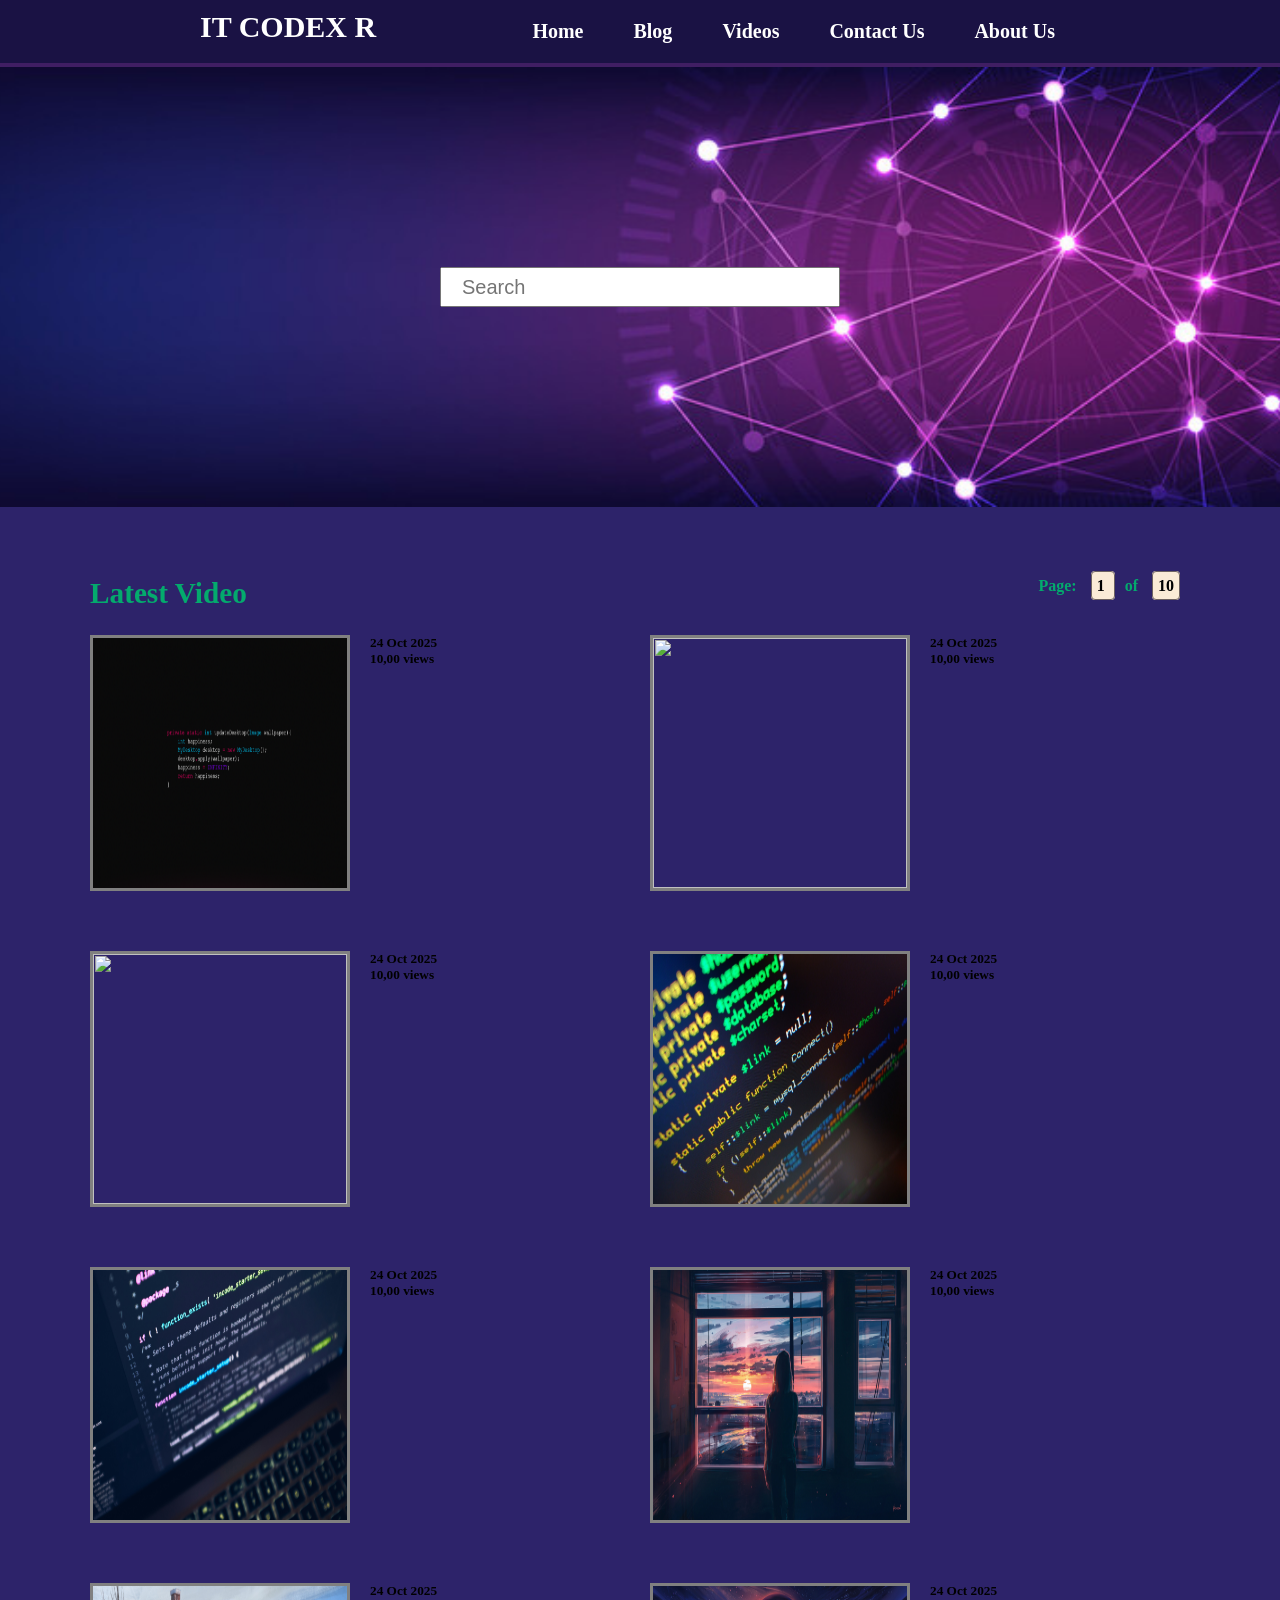
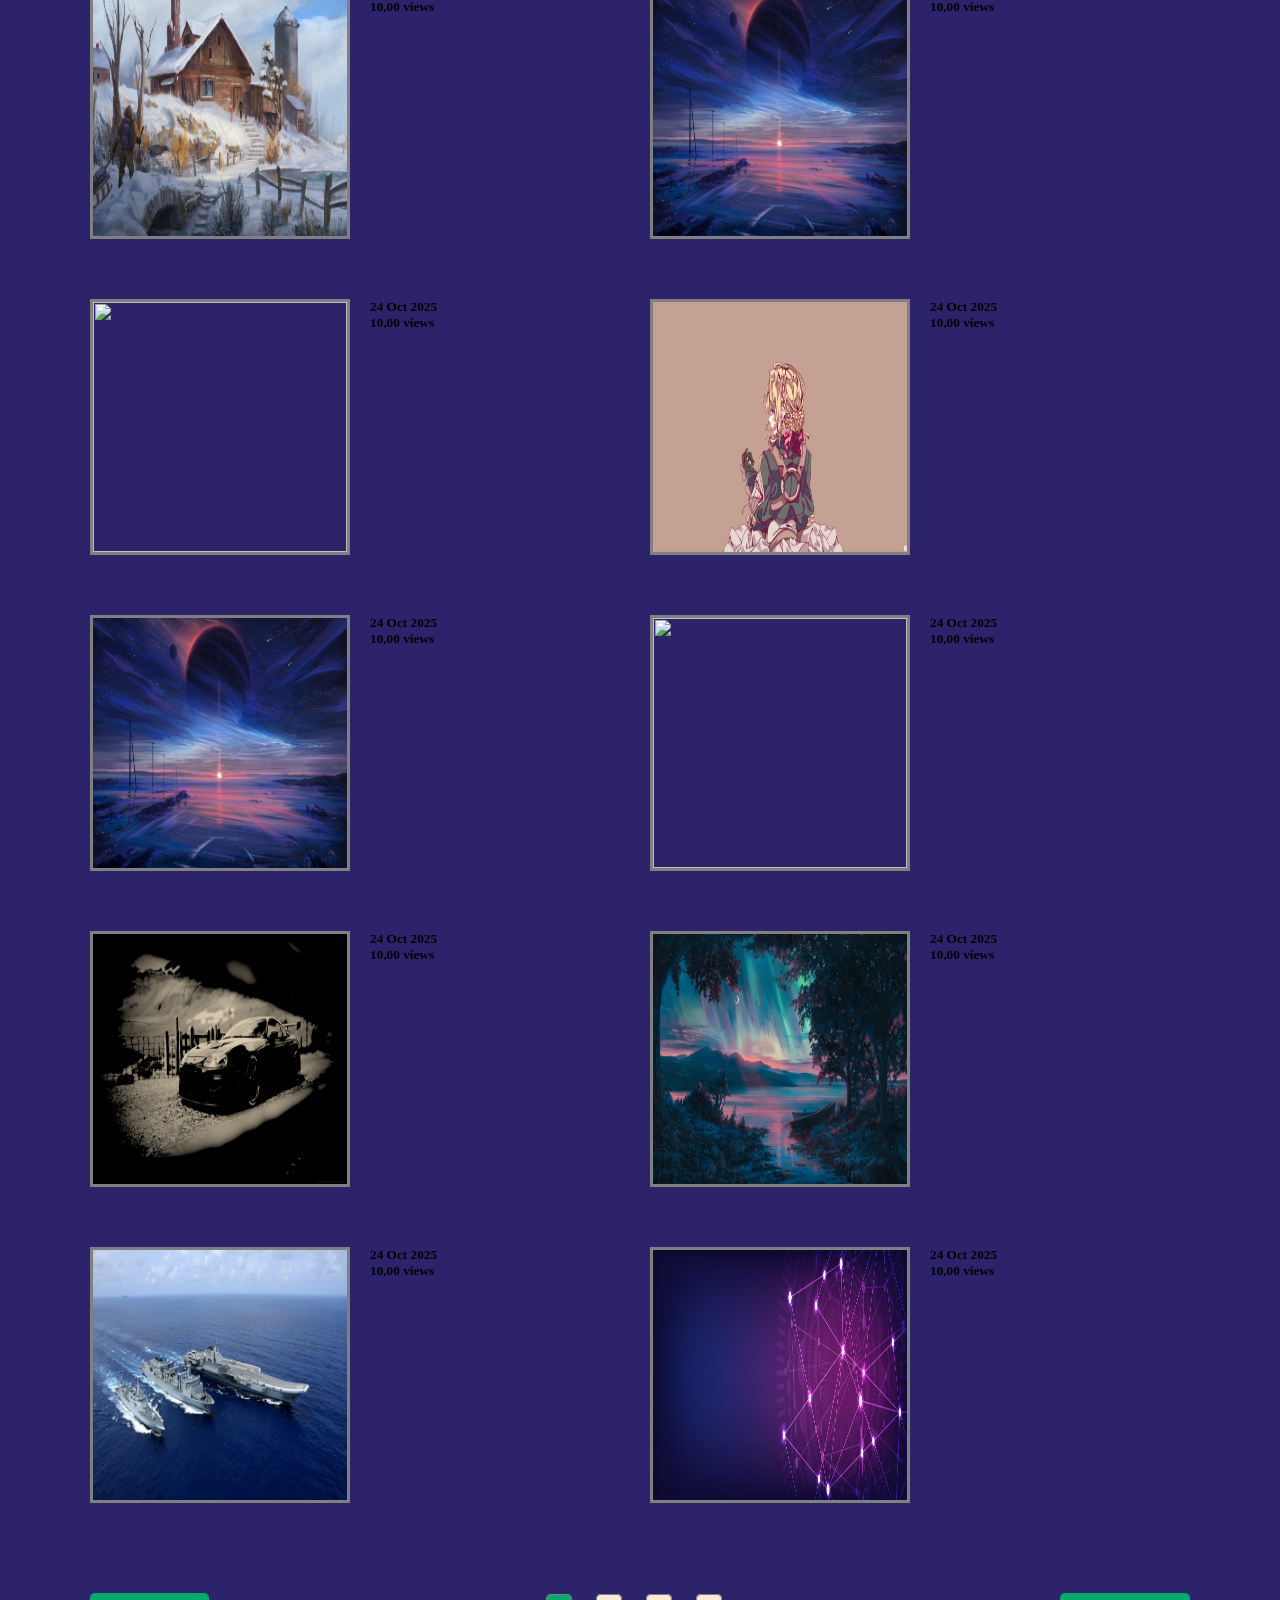
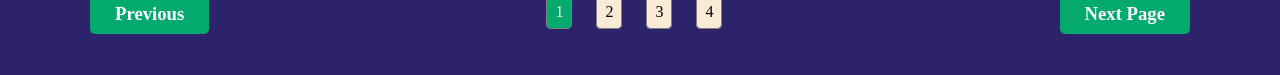
==== index.html @ 84e21ac9 "something add for  previous" ====
<!DOCTYPE html>
<html lang="en">
<head>
    <meta charset="UTF-8">
    <meta name="viewport" content="width=device-width, initial-scale=1.0">
    <title>Multiple Page Website</title>
    <!-- CSS FILE LINK HERE -->
     <link rel="stylesheet" href="style.css">
</head>
<body> 
    

   <nav>
          <div>
               <h2> IT CODEX R</h2>
          </div>
          <ul> 
              <li> <a href="#"> Home </a> </li>
              <li> <a href="#"> Blog </a> </li>
              <li> <a href="#"> Videos </a> </li>
              <li> <a href="#"> Contact Us </a> </li>
              <li> <a href="#"> About Us </a> </li>
          </ul>
   </nav> 

   <header>
            <div class="searchBox-icon-parent">
                <input type="search" name="" placeholder="Search">
            </div>
   </header>

   <main>
    <div id="main-section">
            <div id="latest-video-parent">
                    <div class="latest-video-text">
                        <h3>
                            Latest Video
                        </h3>
                    </div>
                    <div class="latest-pages">
                        <h4> Page: <span> 1 </span> of <span> 10 </span> </h4>
                    </div>
            </div>

            <div id="single-items-parent">

                    <div class="single-items">
                    <img src="photo/wallhaven-01wrg3_1920x1080.png" alt="">
                    </div>

                    <div>
                        <h5> 24 Oct 2025</h5>
                        <h5>10,00 views </h5> 
                    </div>

                    <div class="single-items">
                    <img src="photo/wallhaven-2yp6gg_1920x1080 - Copy.png" alt="">
                    </div>

                    <div>
                        <h5> 24 Oct 2025</h5>
                        <h5>10,00 views </h5>
                    </div>

                    <div class="single-items">
                    <img src="photo/wallhaven-4y3rex_1920x1080.png" alt="">
                    </div>

                    <div>
                        <h5> 24 Oct 2025</h5>
                        <h5>10,00 views </h5>
                    </div>

                    <div class="single-items">
                    <img src="photo/wallhaven-6qle5q_1920x1080.png" alt="">
                    </div>

                    <div>
                        <h5> 24 Oct 2025</h5>
                        <h5>10,00 views </h5>
                    </div>

                    <div class="single-items">
                    <img src="photo/wallhaven-7p7wev_1920x1080.png" alt="">
                    </div>

                    <div>
                        <h5> 24 Oct 2025</h5>
                        <h5>10,00 views </h5>
                    </div>

                    <div class="single-items">
                    <img src="photo/wallhaven-83zy82_1920x1080.png" alt="">
                    </div>

                    <div>
                        <h5> 24 Oct 2025</h5>
                        <h5>10,00 views </h5>
                    </div>

                    <div class="single-items">
                    <img src="photo/wallhaven-9d3181_1920x1080.png" alt="">
                    </div>

                    <div>
                        <h5> 24 Oct 2025</h5>
                        <h5>10,00 views </h5>
                    </div>

                    <div class="single-items">
                    <img src="photo/wallhaven-ex2kr8_1920x1080.png" alt="">
                    </div>

                    <div>
                        <h5> 24 Oct 2025</h5>
                        <h5>10,00 views </h5>
                    </div>

                    <div class="single-items">
                    <img src="photo/wallhaven-qz13pl_1920x1080.png" alt="">
                    </div>

                    <div>
                        <h5> 24 Oct 2025</h5>
                        <h5>10,00 views </h5>
                    </div>

                    <div class="single-items">
                    <img src="photo/wallhaven-vmw91p.png" alt="">
                    </div>

                    <div>
                        <h5> 24 Oct 2025</h5>
                        <h5>10,00 views </h5>
                    </div>
                    
                    <div class="single-items">
                    <img src="photo/wallhaven-ex2kr8_1920x1080.png" alt="">
                    </div>

                    <div>
                        <h5> 24 Oct 2025</h5>
                        <h5>10,00 views </h5>
                    </div>

                    <div class="single-items">
                    <img src="photo/wallhaven-qz13pl_1920x1080.png" alt="">
                    </div>

                    <div>
                        <h5> 24 Oct 2025</h5>
                        <h5>10,00 views </h5>
                    </div>

                    <div class="single-items">
                    <img src="photo/wallhaven-q27l97_1920x1080.png" alt="">
                    </div>

                    <div>
                        <h5> 24 Oct 2025</h5>
                        <h5>10,00 views </h5>
                    </div>

                    <div class="single-items">
                    <img src="photo/wallhaven-5g22q5_1920x1080.png" alt="">
                    </div>

                    <div>
                        <h5> 24 Oct 2025</h5>
                        <h5>10,00 views </h5>
                    </div>

                    <div class="single-items">
                    <img src="photo/wallhaven-m3ode9_1920x1080.png" alt="">
                    </div>

                    <div>
                        <h5> 24 Oct 2025</h5>
                        <h5>10,00 views </h5>
                    </div>

                    <div class="single-items">
                    <img src="photo/website banner.jpg" alt="">
                    </div>

                    <div>
                        <h5> 24 Oct 2025</h5>
                        <h5>10,00 views </h5>
                    </div>

                   

            </div>


           <div id="previous-next-parent">

            <h3> <a href="#"> Previous</a> </h3>

             <div>
                   <a href="#">1</a>
                   <a href="#">2</a>
                   <a href="#">3</a>
                   <a href="#">4</a>

             </div>

            <h3> <a href="#"> Next Page</a> </h3>

           </div>


     </div>
   </main>


</body>
</html>
---- style.css ----
*{
    margin: 0;
    padding: 0;
}

nav{

    display: flex;
    justify-content: space-between;
    background-color: #1A1244;
    padding: 10px 200px ;
    border-bottom:4px solid #401E63;
    
}
nav ul{
    display: flex;
}
nav ul li{
    list-style-type: none;
    margin: 10px 5px;
}
nav ul li a{
    text-decoration: none;
    color: white;
    font-weight: bold;
    font-size: 20px;
    padding: 10px 20px;
    transition: 0.5s;
}
nav ul li a:hover{
    background-color: black;
    color: red;
    border-radius: 8px;
}
nav div{
    color: white;
    font-size: 20px;
}


/* Hero area code start here  */
header{
background-image: url(photo/website\ banner.jpg);
padding: 200px 0;
background-repeat: no-repeat;
background-position: center;
background-size: cover;
}

.searchBox-icon-parent{
    display: flex;
    justify-content: center;
    align-items: center;
}
.searchBox-icon-parent input{
    width: 400px;
    height: 40px;
    font-size: 20px;
    padding: 5px 20px ;
}

/* Main Section Code Start  */

main{
    background-color: #2d236A;
    padding-top: 20px;
}
#main-section{
    width: 1100px;
    margin: 0 auto;
    padding: 50px 0;
}
#latest-video-parent{
    display: flex;
    justify-content: space-between;
}
.latest-video-text{
    font-size: 25px;
    color: #04AA6D;
    font-weight: bold;
}
.latest-pages{
    color: #04AA6D;
}
.latest-pages span{
    color: black;
    background-color: antiquewhite;
    padding: 5px;
    border-radius: 4px;
    margin: 0 10px;
    border: 1px solid rgb(109, 98, 98);
    cursor: pointer;
}

#single-items-parent{
    display: grid;
    grid-template-columns: repeat(4,1fr);
    grid-row-gap: 60px;
    grid-column-gap: 20px;
    margin-top: 25px;
}
.single-items{
    height: 250px;
    border: 3px solid gray;
}
.single-items img{
    width: 100%;
    height: 100%;
    transition: 0.5s;
    cursor: pointer;
}
.single-items:hover img{
    transform: scale(1.1);
    border-radius: 20px;
}
.single-items div{
    display: flex;
    justify-content: space-between;
    color: gray;
    margin-top: 10px;
}

/* Previous next page code  */
#previous-next-parent{
    margin-top: 100px;
    display: flex;
    justify-content: space-between;
}
#previous-next-parent a{
    text-decoration: none;
    color: white;
}
#previous-next-parent h3 a{
    background-color: #04AA6D;
    padding: 10px 25px;
    border-radius: 5px;
    transition: 0.5s;
}
#previous-next-parent h3 a:hover{
    background-color: #078356;
}
#previous-next-parent div a{
    margin: 0 10px;
    background-color: antiquewhite;
    color: black;
    padding: 8px;
    border-radius: 5px;
    border: 1px solid gray;
}
#previous-next-parent div a:first-child{
    background-color: #04AA6D;
    color: white;
}
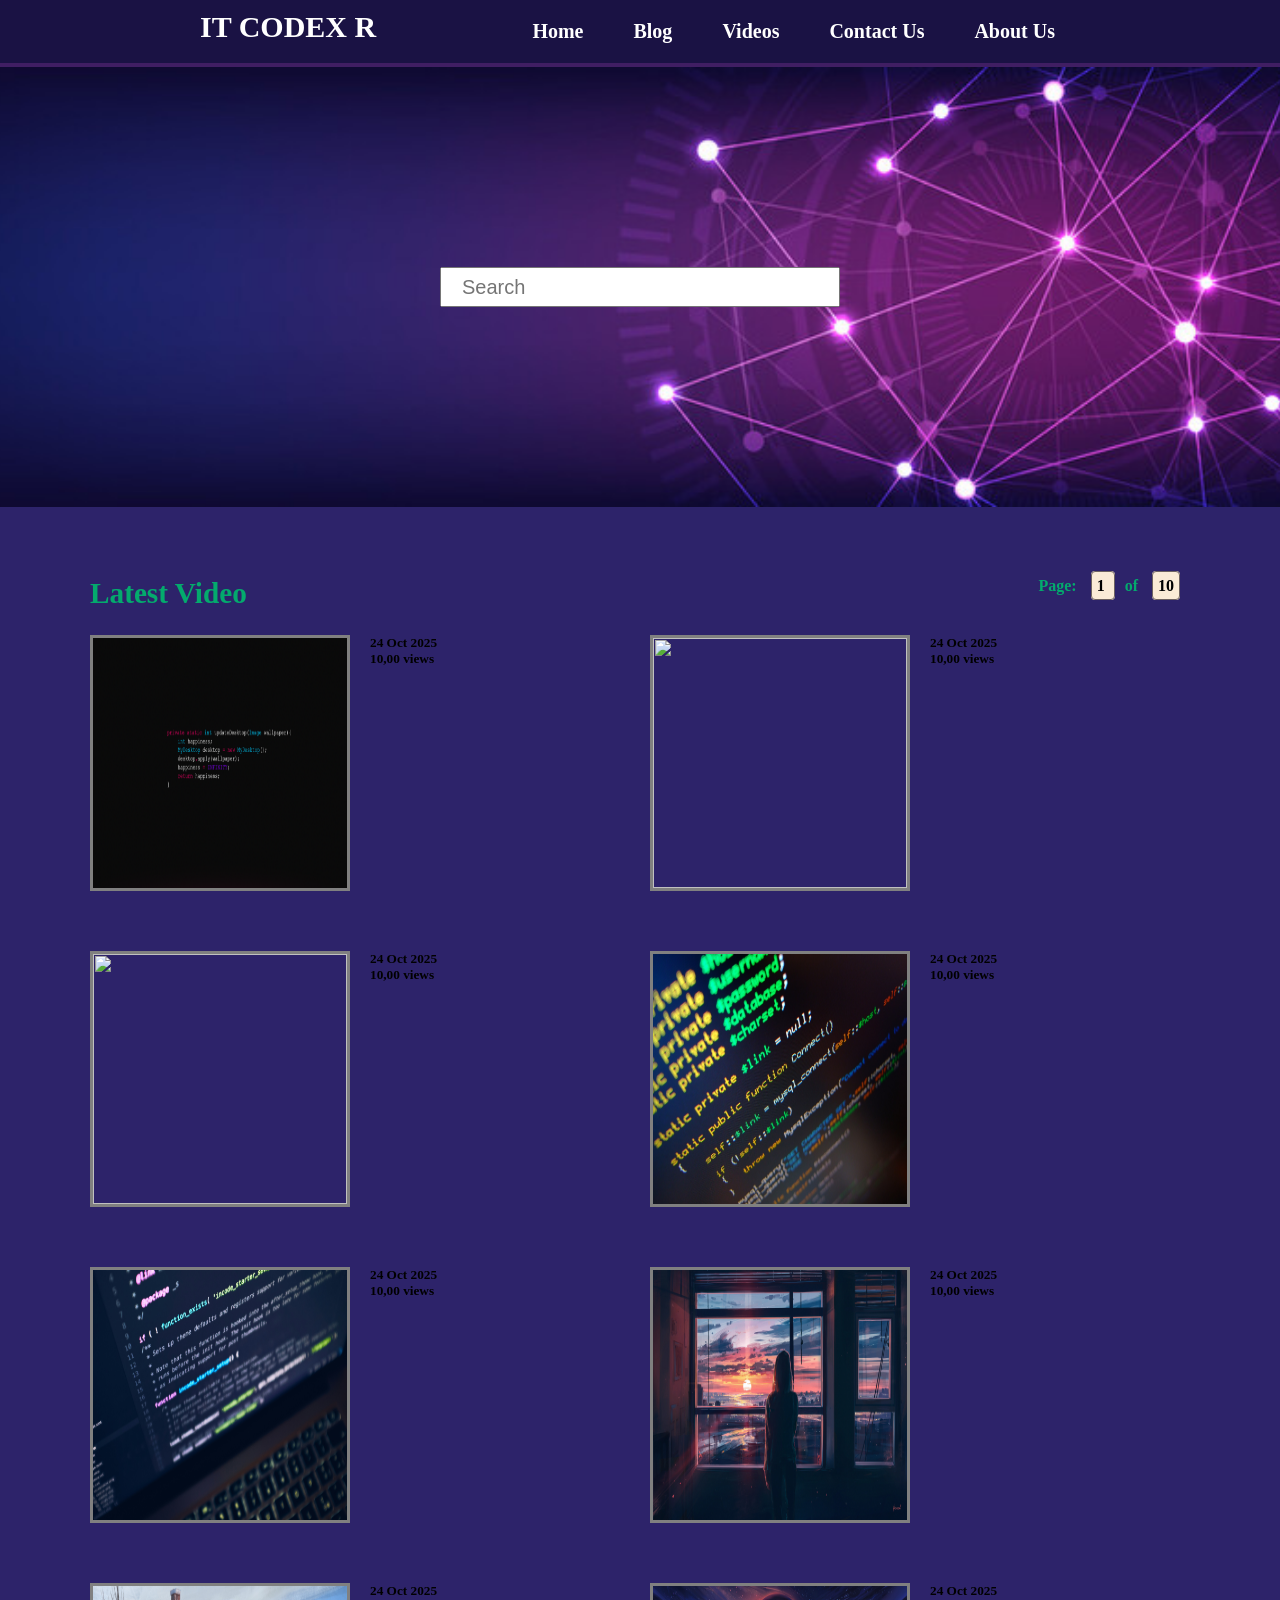
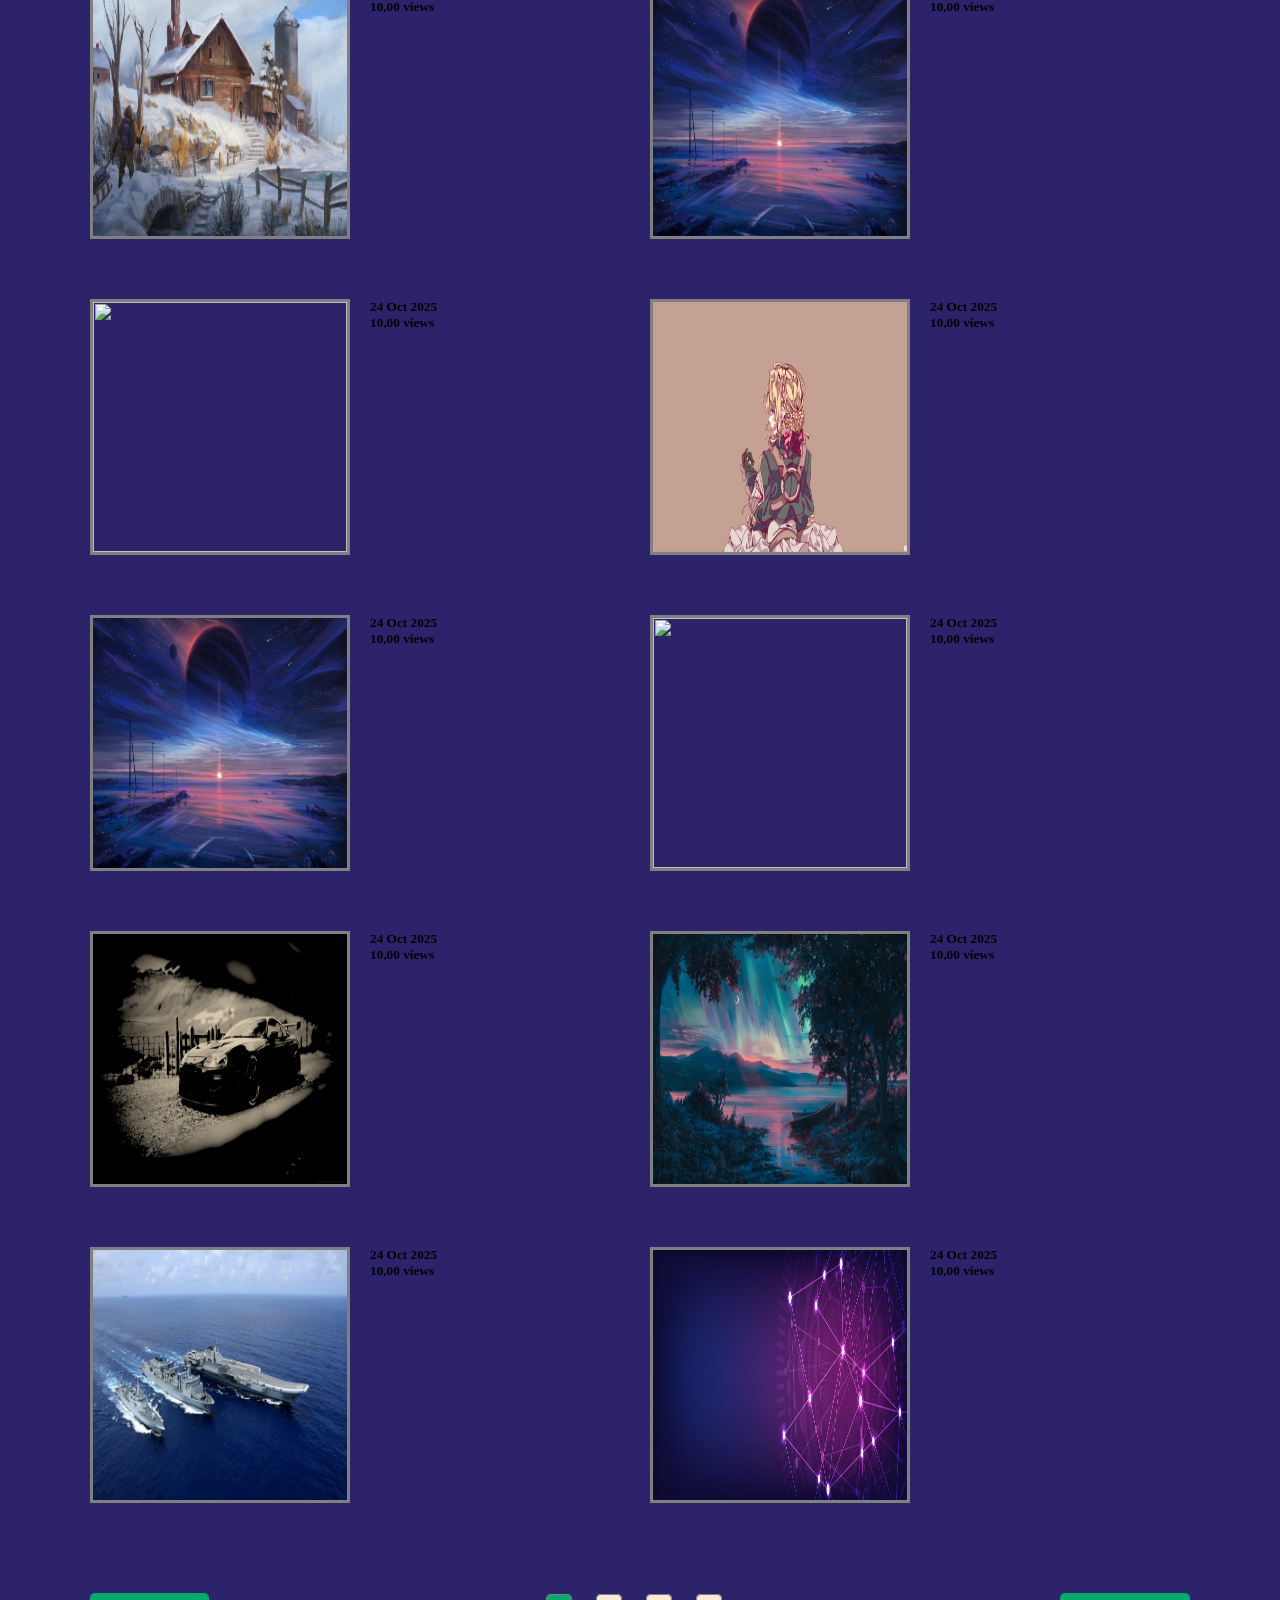
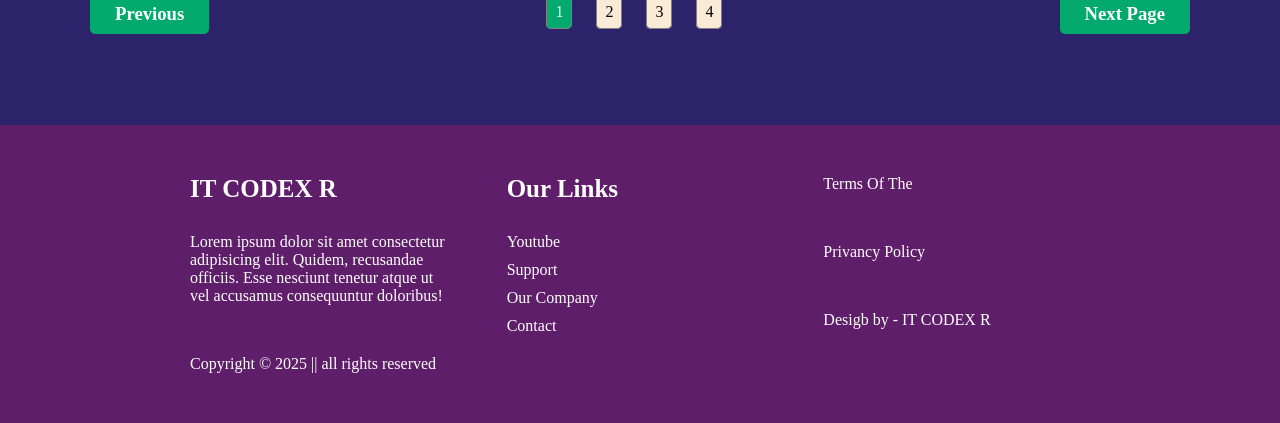
==== commit 7337d030: "footer section" ====
--- a/index.html
+++ b/index.html
@@ -213,6 +213,41 @@
      </div>
    </main>
 
+   <footer>
+         <div id="footer-container">
+
+              <div class="footer-firstItem">
+                 <h3> IT CODEX R </h3>
+
+                 <p> Lorem ipsum dolor sit amet consectetur adipisicing elit. Quidem, recusandae officiis. Esse nesciunt tenetur atque ut vel accusamus consequuntur doloribus! </p>
+
+                 <p> Copyright &copy; 2025 || all rights reserved </p>
+
+              </div>
+
+              <div class="footer-secondItem">
+
+                <h3> Our Links </h3>
+
+                <p> <a href="#"> Youtube </a> </p>
+                <p> <a href="#"> Support </a> </p>
+                <p> <a href="#"> Our Company </a> </p>
+                <p> <a href="#"> Contact </a> </p>
+
+              </div>
+
+              <div class="footer-thirdItem">
+
+                <p> Terms Of The</p>
+
+                <p> Privancy Policy </p>
+
+                <p> Desigb by - IT CODEX R</p>
+
+              </div>
+         </div>
+   </footer>
+
 
 </body>
 </html>
--- a/style.css
+++ b/style.css
@@ -64,6 +64,7 @@
 main{
     background-color: #2d236A;
     padding-top: 20px;
+    padding-bottom: 50px;
 }
 #main-section{
     width: 1100px;
@@ -150,4 +151,47 @@
 #previous-next-parent div a:first-child{
     background-color: #04AA6D;
     color: white;
+}
+
+/* Footer Section Code Start  */
+
+footer{
+    background-color: #5F1E69;
+    color: white;
+}
+
+#footer-container{
+    width: 900px;
+    margin: 0 auto;
+    display: grid;
+    grid-template-columns: repeat(3,1fr);
+    justify-content: space-between;
+    grid-gap: 50px;
+}
+
+.footer-firstItem h3{
+    font-size: 25px;
+    padding: 30px 0;
+    margin-top: 20px;
+}
+.footer-firstItem:first-child p{
+    margin-bottom: 50px;
+}
+
+.footer-secondItem h3{
+    font-size: 25px;
+    padding: 30px 0;
+    margin-top: 20px;
+}
+.footer-secondItem a{
+    text-decoration: none;
+    color: white;
+}
+.footer-secondItem p{
+    margin-bottom: 10px;
+}
+
+.footer-thirdItem p{
+    margin-bottom: 10px;
+    margin-top: 50px;
 }
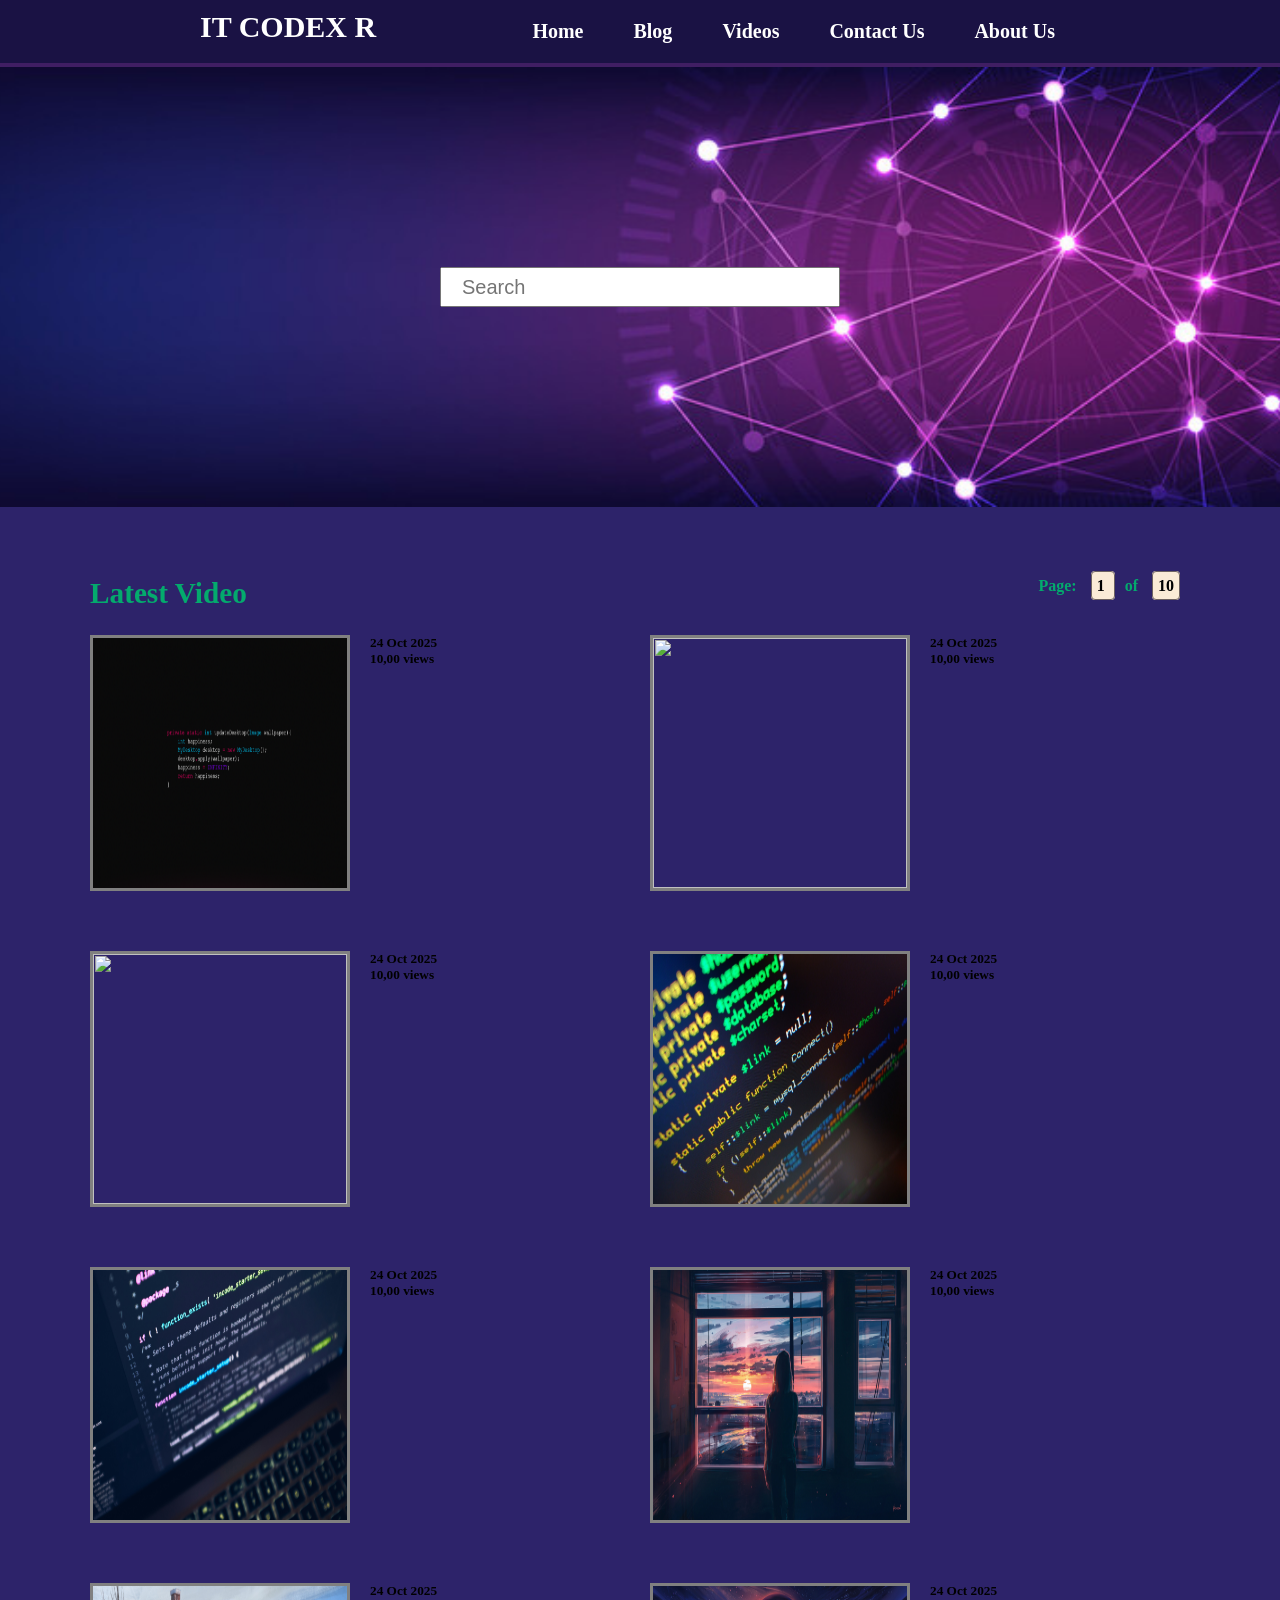
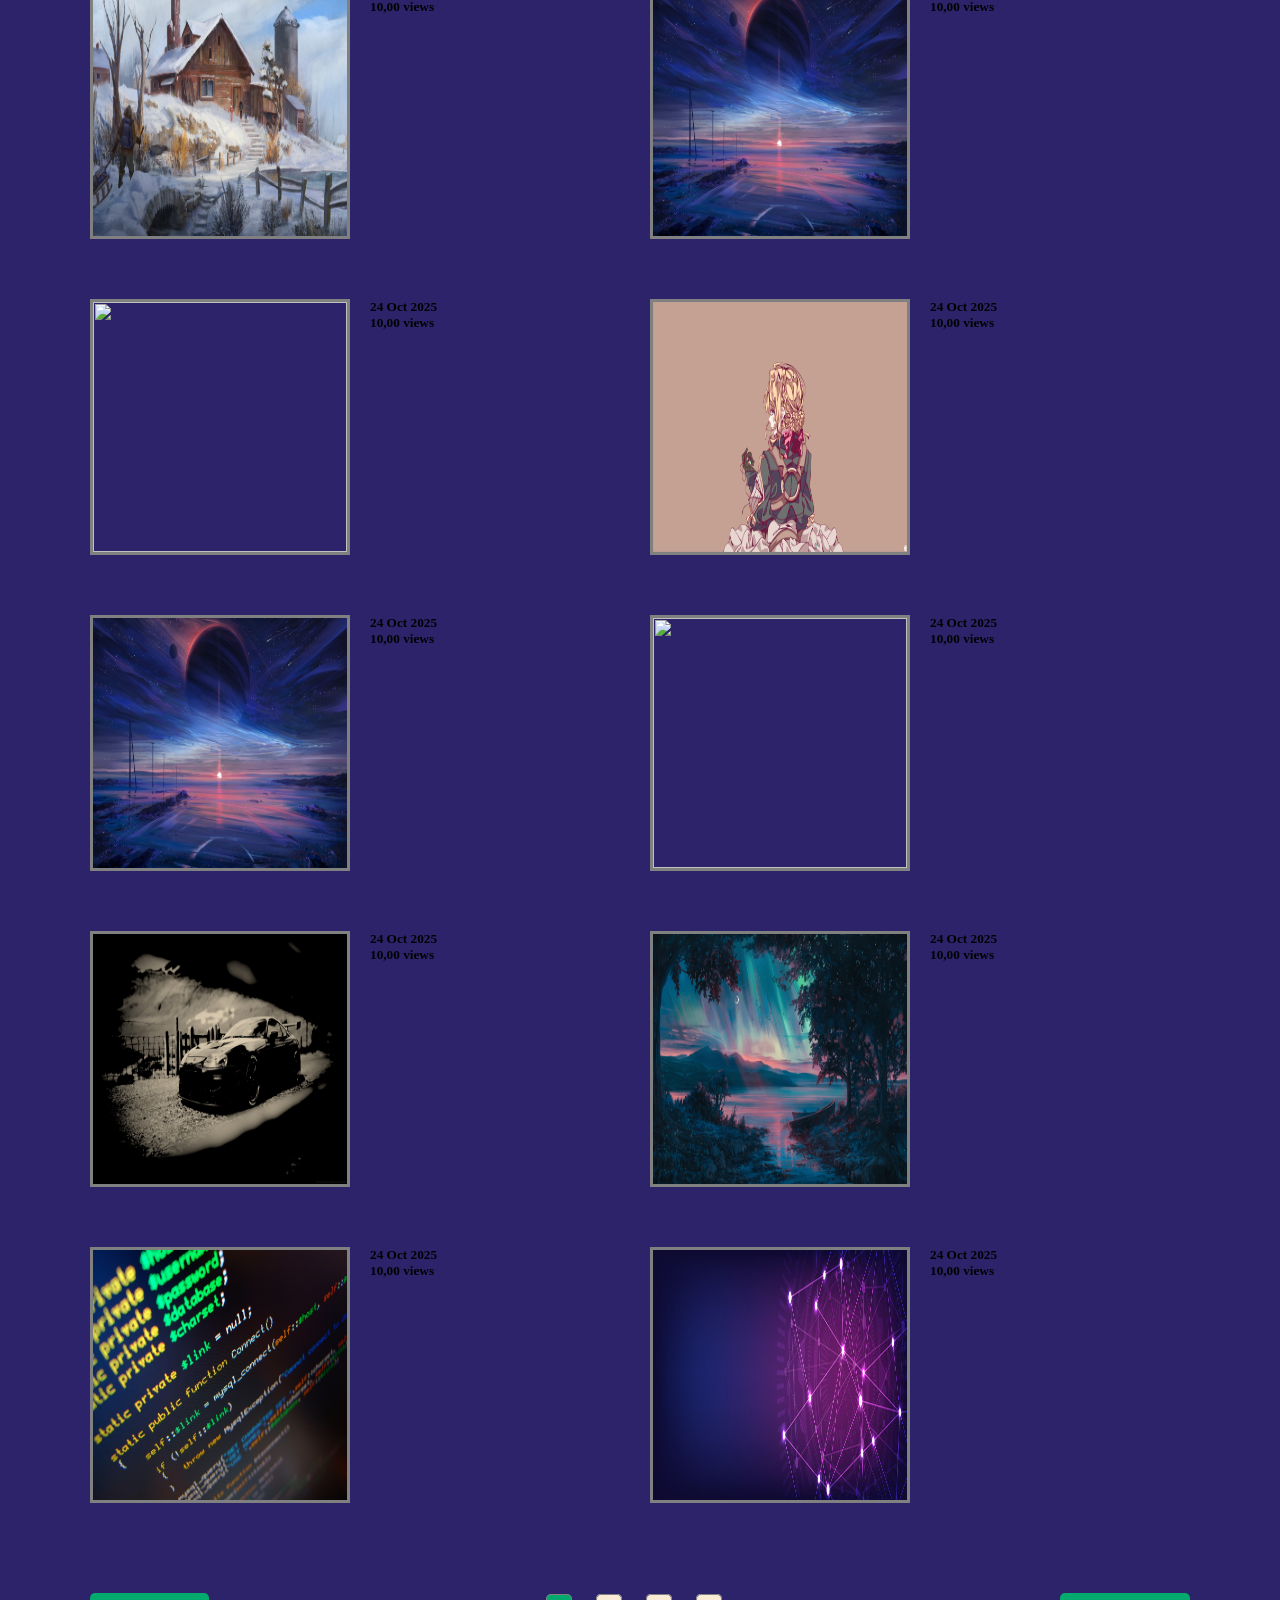
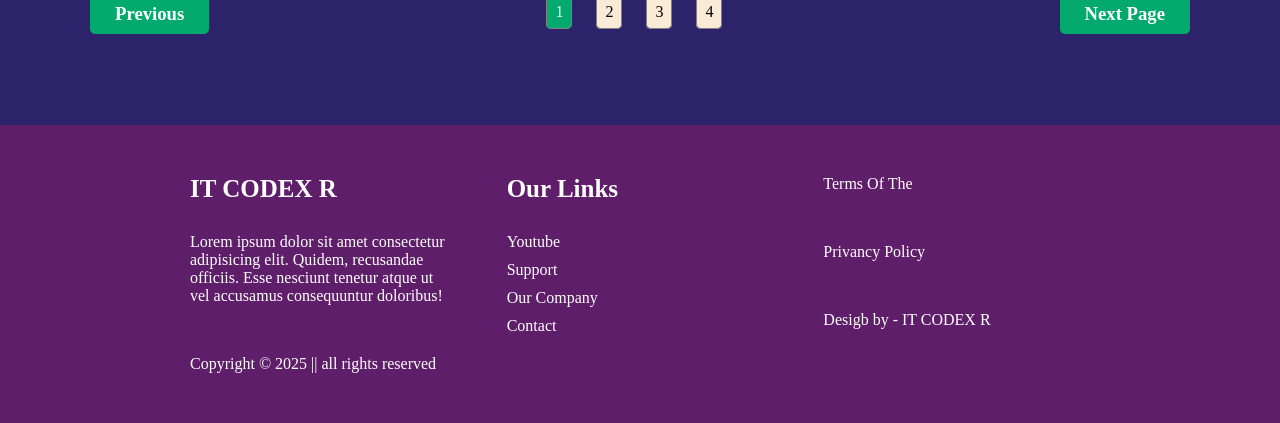
==== commit a6411844: "new add" ====
--- a/index.html
+++ b/index.html
@@ -16,7 +16,7 @@
           </div>
           <ul> 
               <li> <a href="#"> Home </a> </li>
-              <li> <a href="#"> Blog </a> </li>
+              <li> <a href="extra_pages/blog.html"> Blog </a> </li>
               <li> <a href="#"> Videos </a> </li>
               <li> <a href="#"> Contact Us </a> </li>
               <li> <a href="#"> About Us </a> </li>
@@ -171,16 +171,16 @@
                     </div>
 
                     <div class="single-items">
-                    <img src="photo/wallhaven-m3ode9_1920x1080.png" alt="">
-                    </div>
-
-                    <div>
-                        <h5> 24 Oct 2025</h5>
-                        <h5>10,00 views </h5>
-                    </div>
-
-                    <div class="single-items">
-                    <img src="photo/website banner.jpg" alt="">
+                    <img src="photo/wallhaven-6qle5q_1920x1080.png" alt="">
+                    </div>
+
+                    <div>
+                        <h5> 24 Oct 2025</h5>
+                        <h5>10,00 views </h5>
+                    </div>
+
+                    <div class="single-items">
+                    <img src="photo/website banner (1).jpg" alt="">
                     </div>
 
                     <div>
--- a/style.css
+++ b/style.css
@@ -10,6 +10,8 @@
     background-color: #1A1244;
     padding: 10px 200px ;
     border-bottom:4px solid #401E63;
+    position: sticky;
+    top: 0;
     
 }
 nav ul{
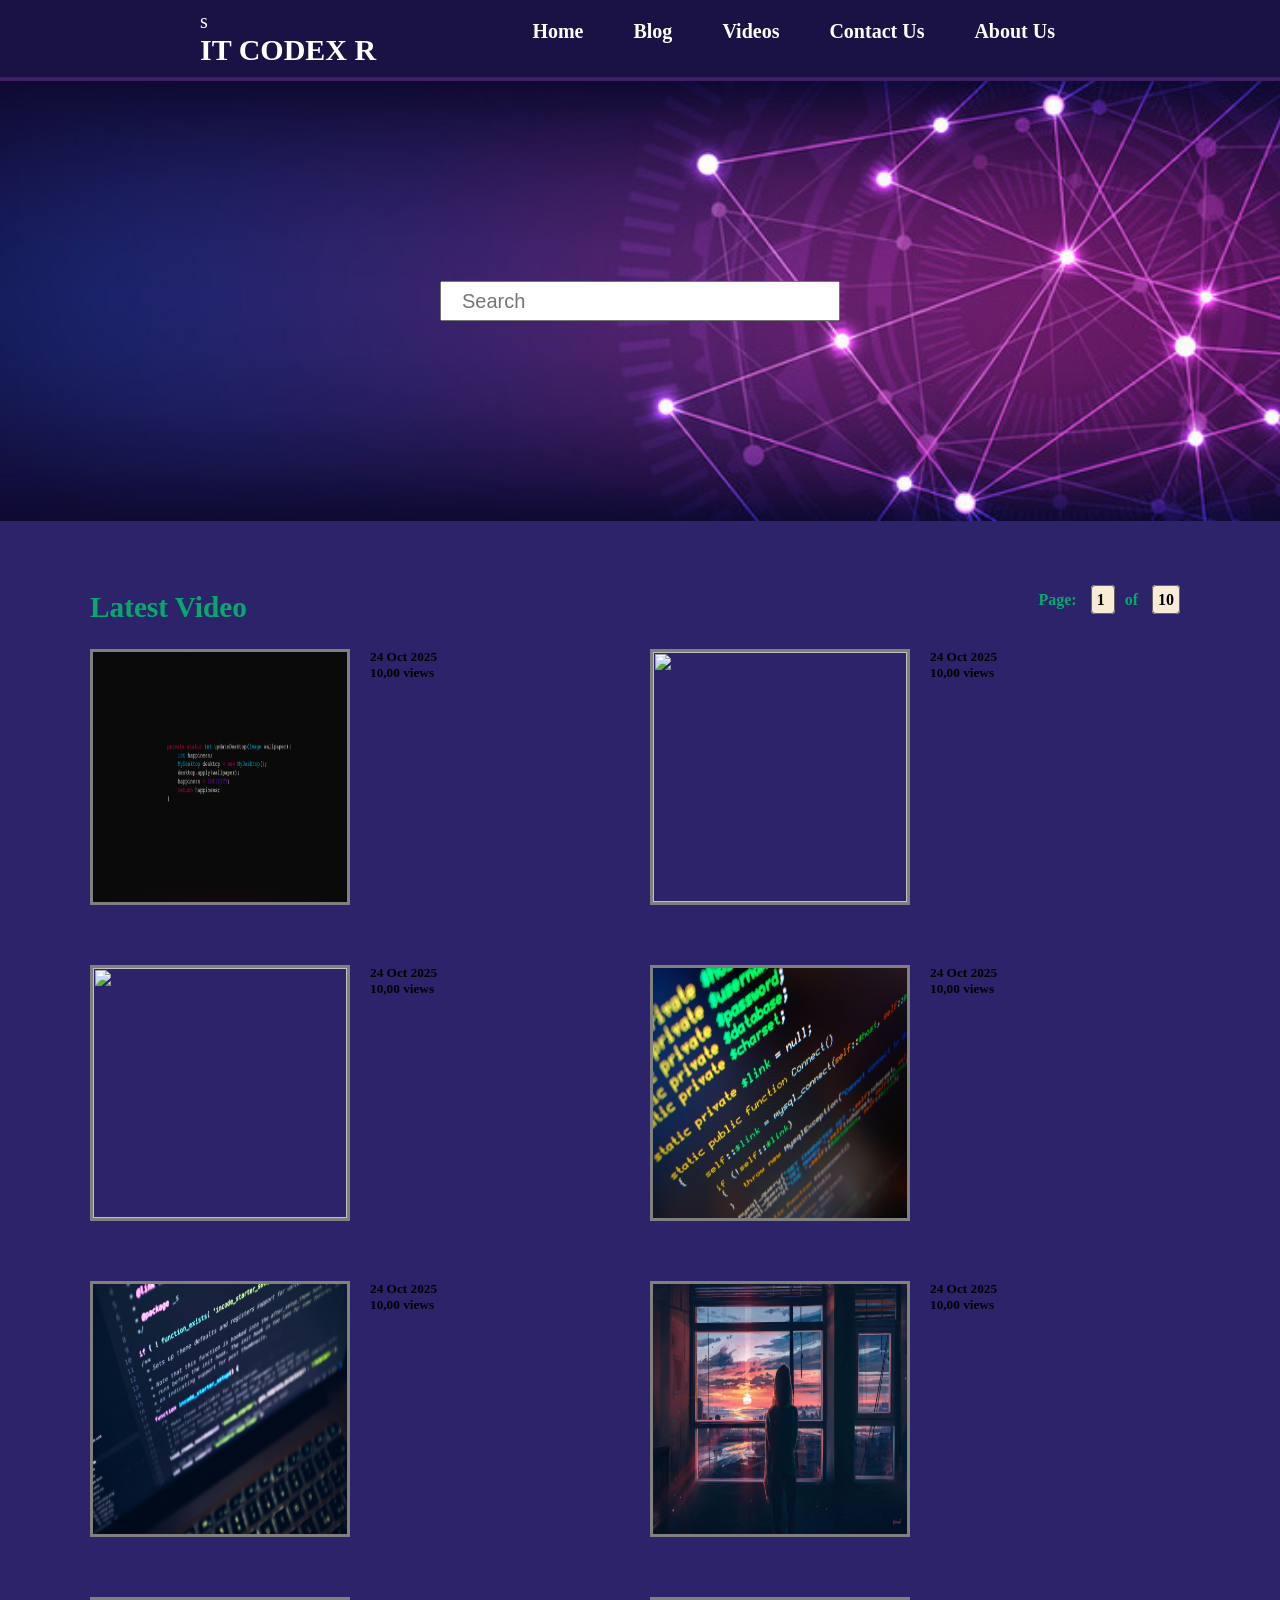
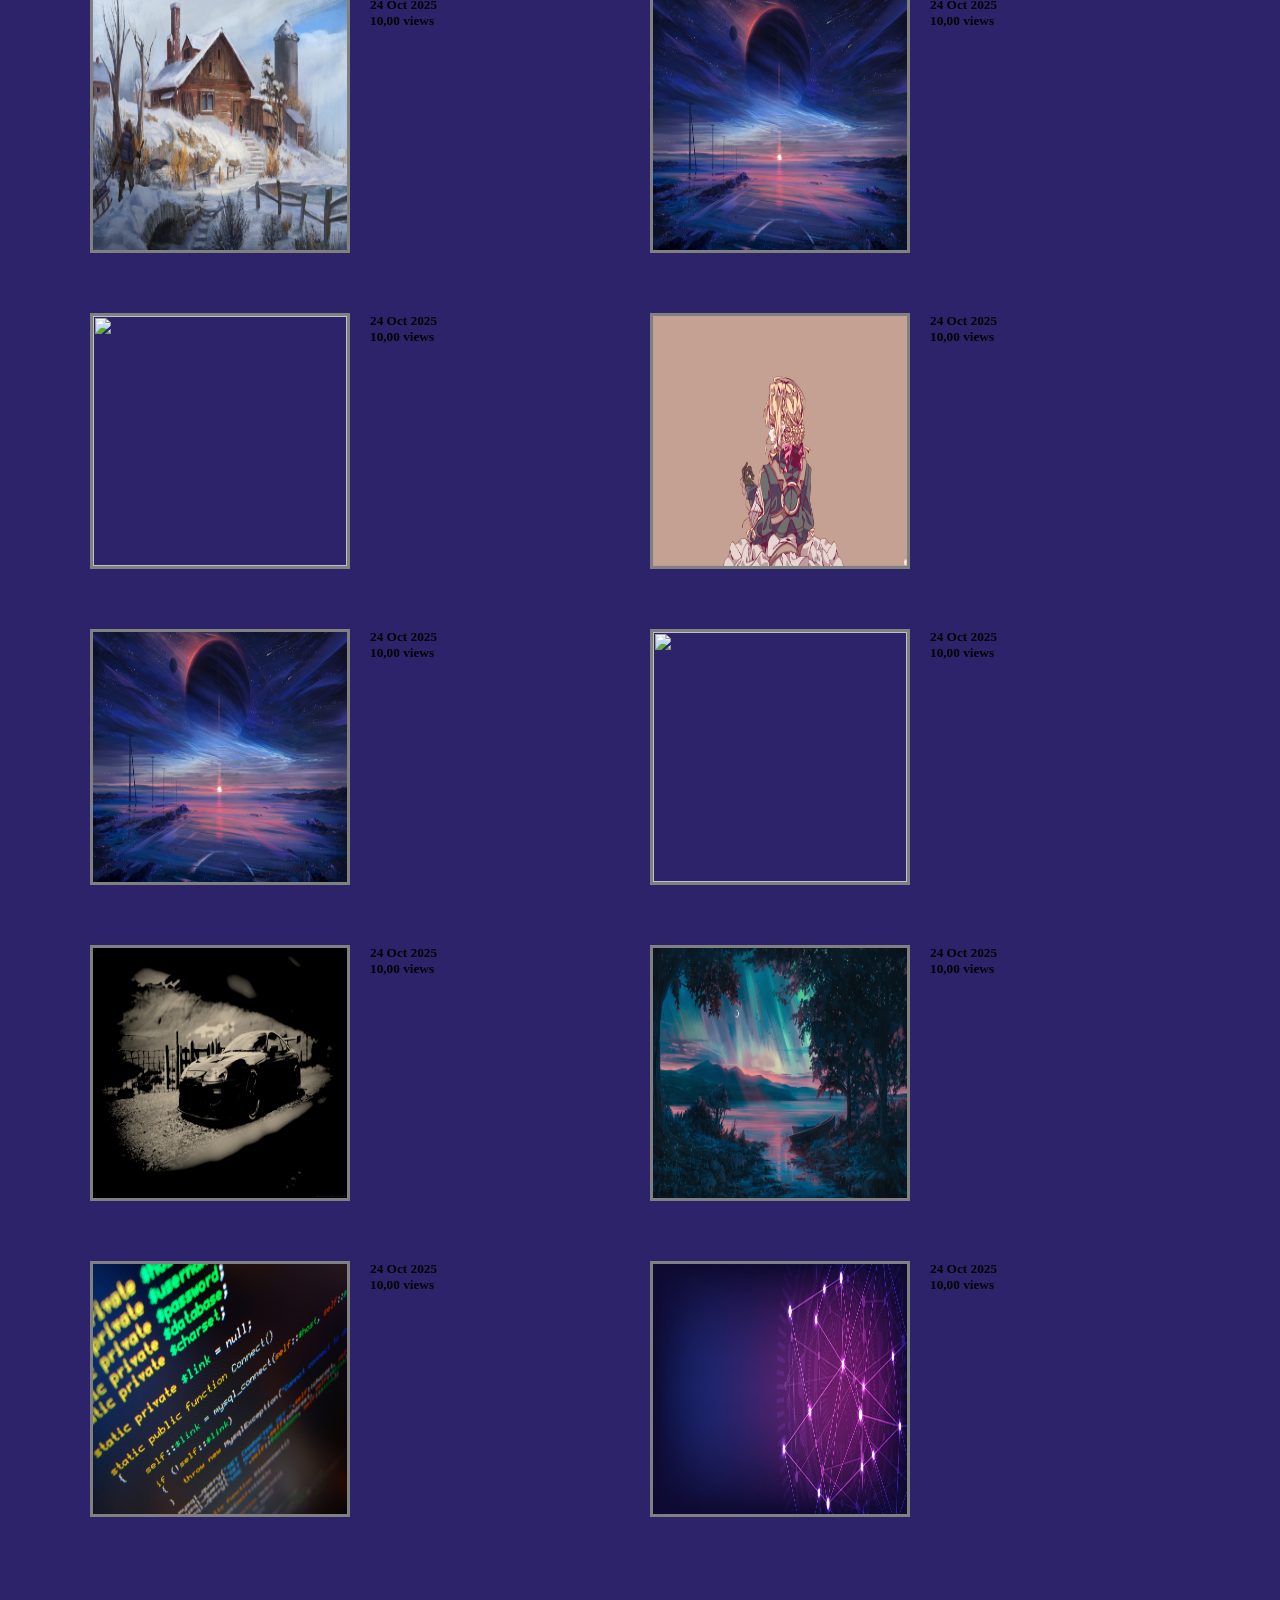
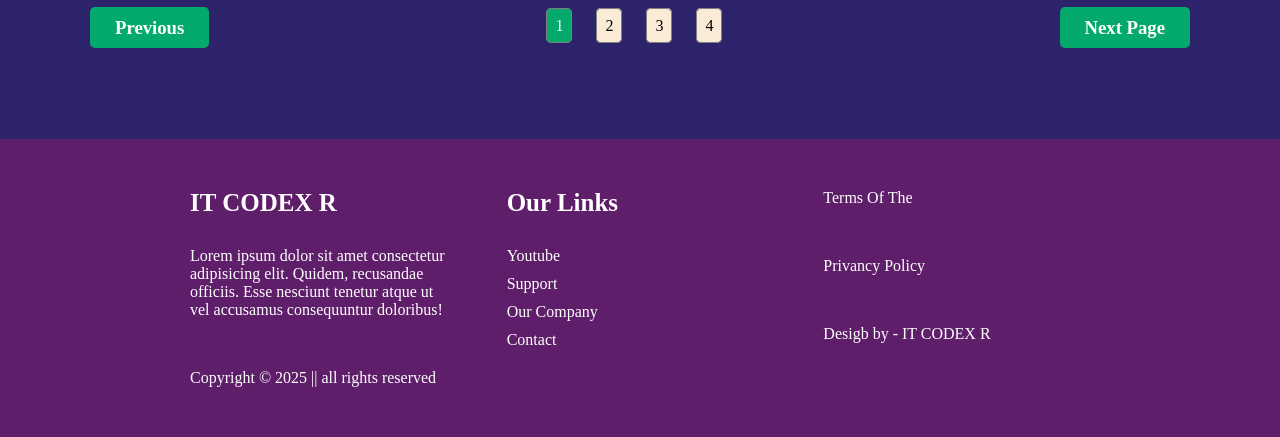
==== commit 5b7c2ce4: "new add" ====
--- a/index.html
+++ b/index.html
@@ -11,7 +11,7 @@
     
 
    <nav>
-          <div>
+          <div>s
                <h2> IT CODEX R</h2>
           </div>
           <ul> 
@@ -24,6 +24,7 @@
    </nav> 
 
    <header>
+
             <div class="searchBox-icon-parent">
                 <input type="search" name="" placeholder="Search">
             </div>
--- a/style.css
+++ b/style.css
@@ -42,7 +42,7 @@
 
 /* Hero area code start here  */
 header{
-background-image: url(photo/website\ banner.jpg);
+background-image: url(photo/website\ banner\ \(1\).jpg);
 padding: 200px 0;
 background-repeat: no-repeat;
 background-position: center;
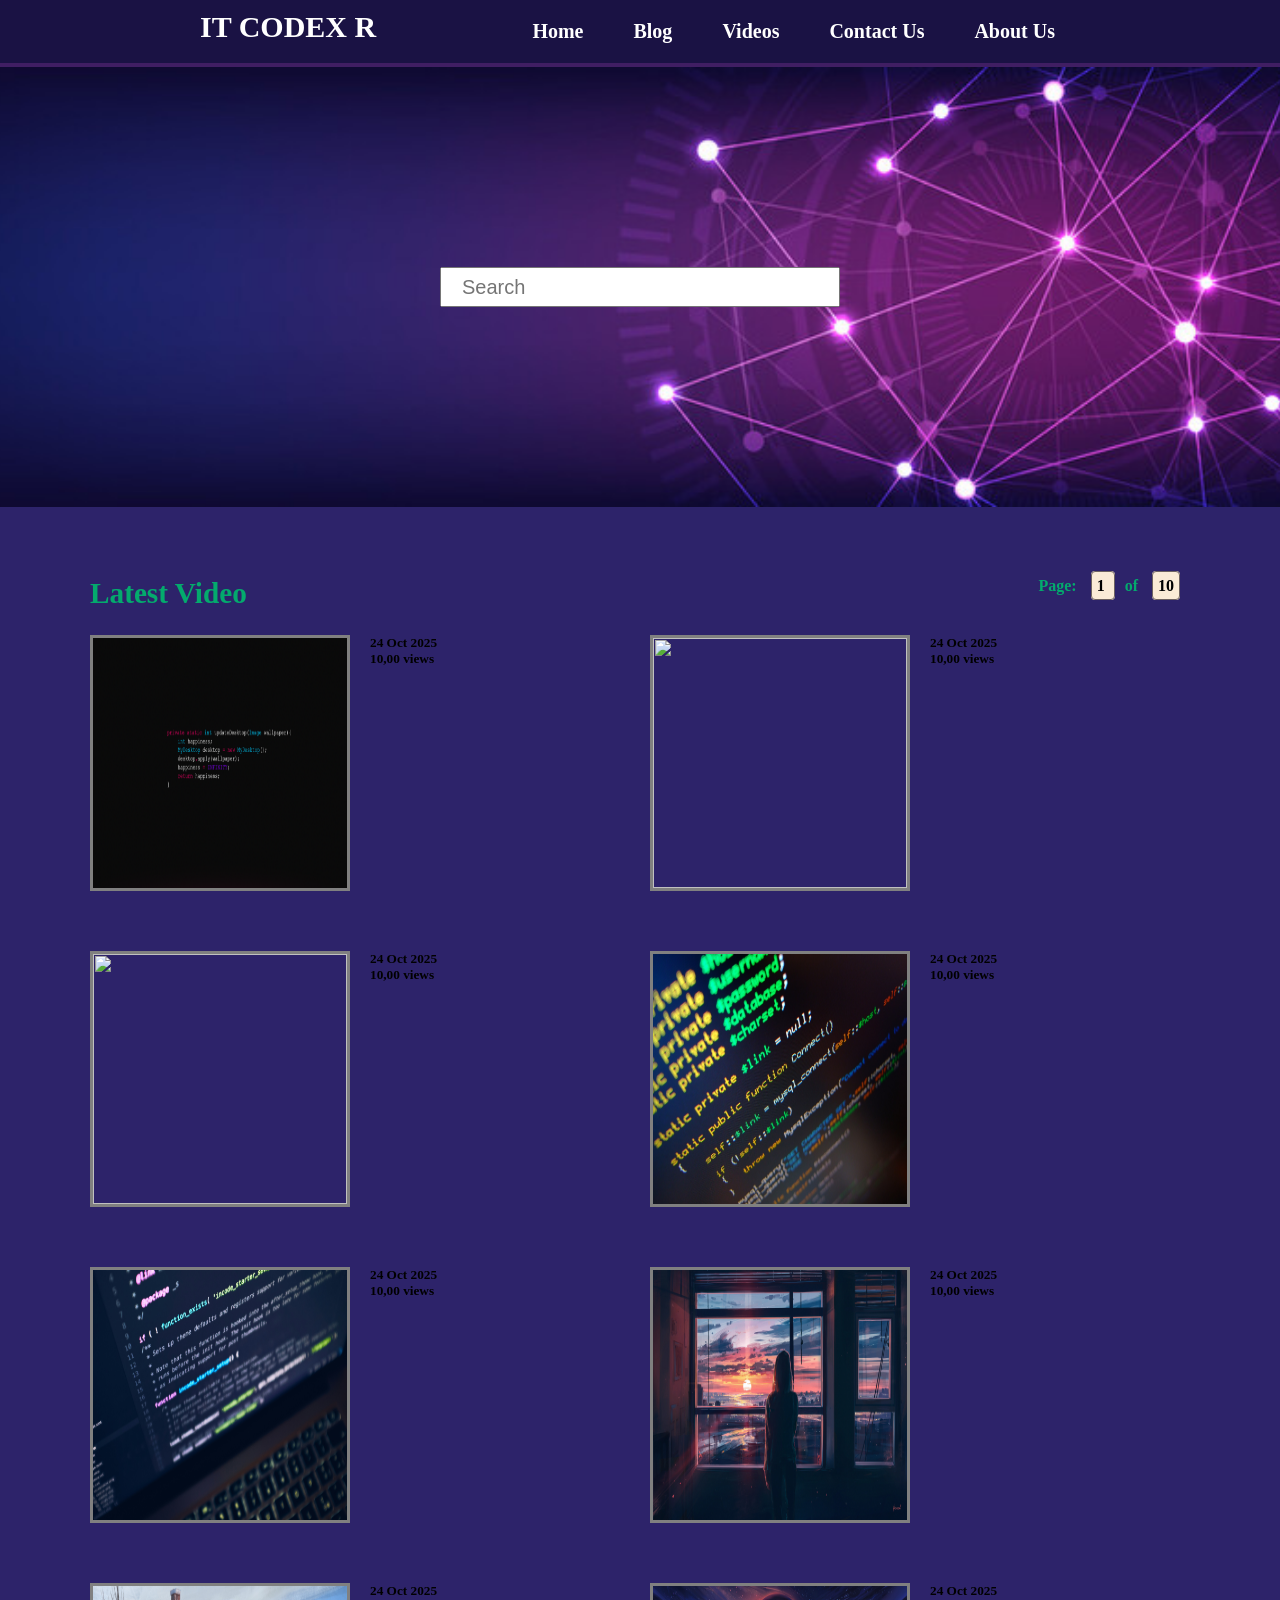
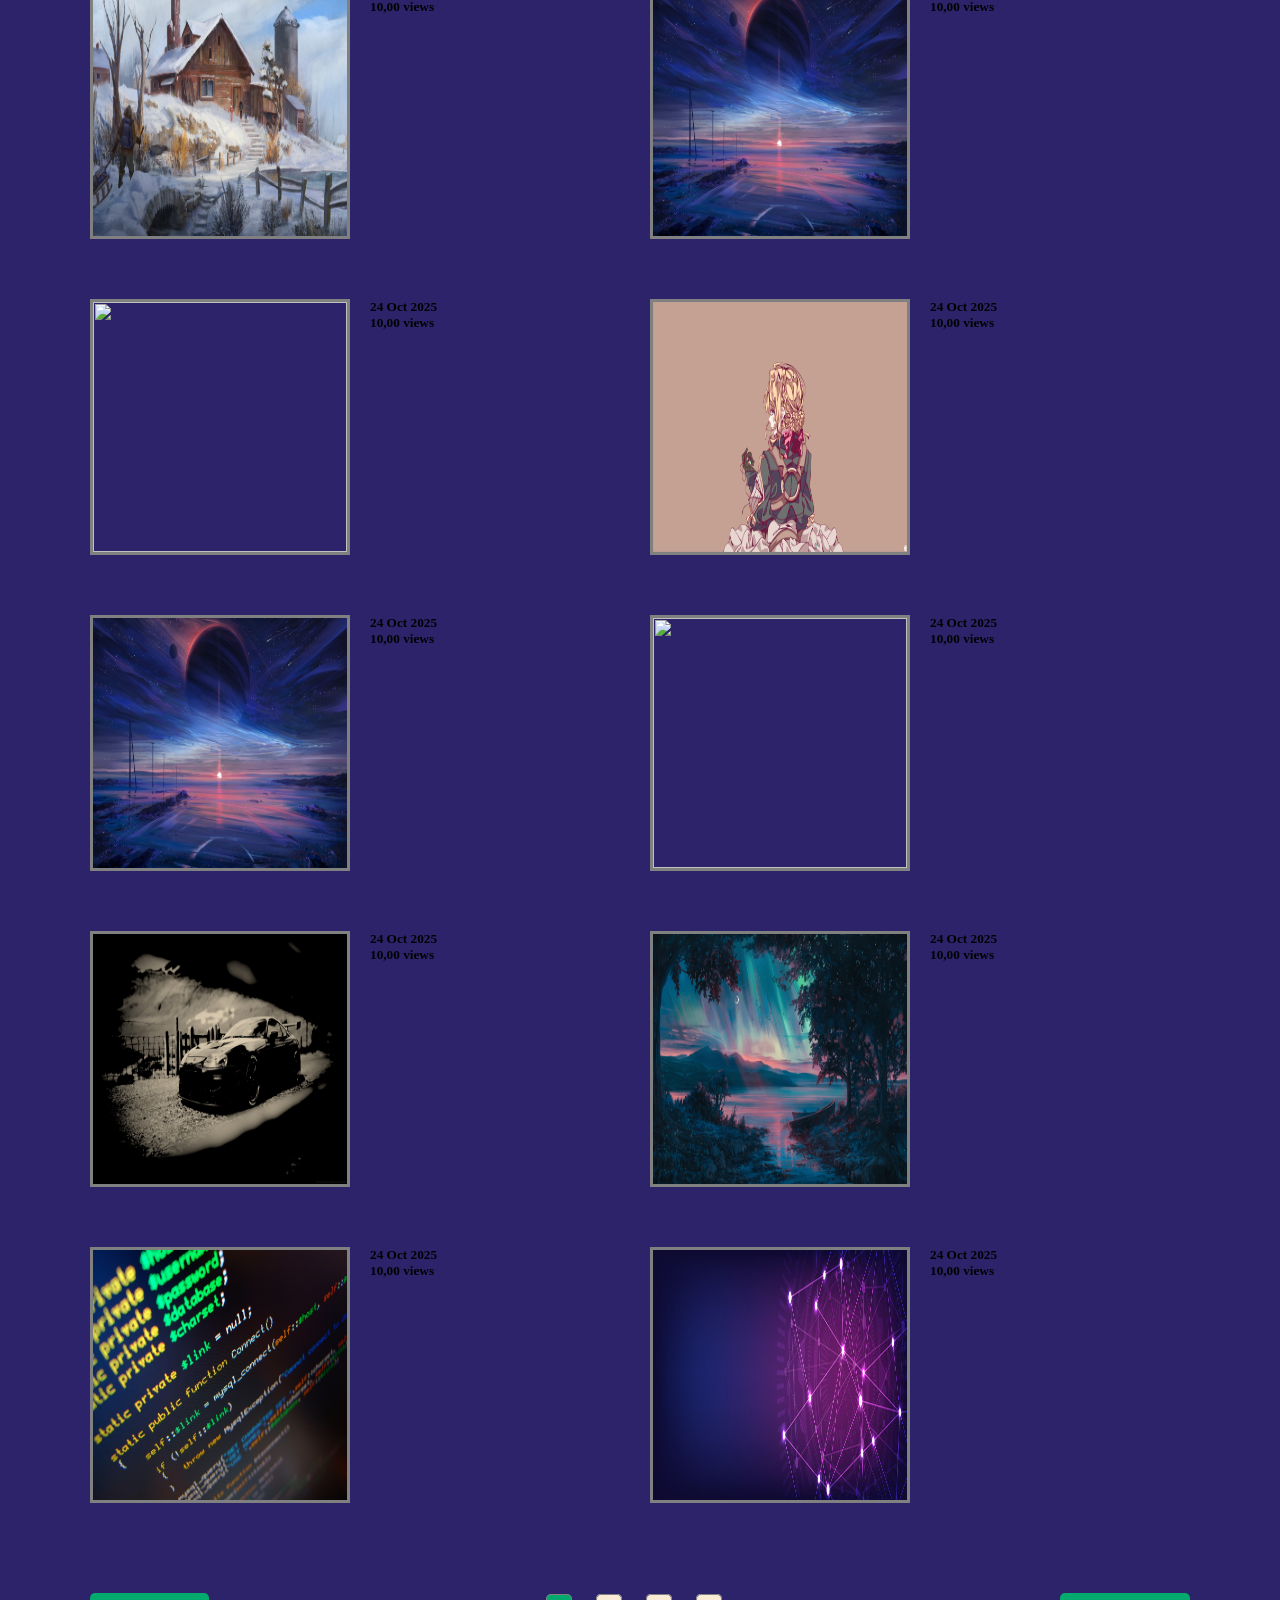
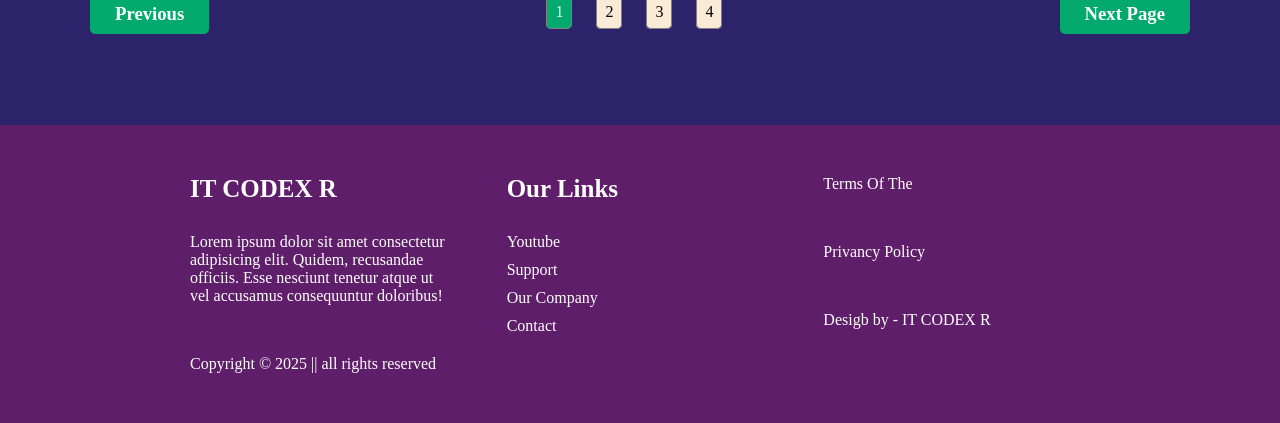
==== commit dbde4ec5: "new add" ====
--- a/index.html
+++ b/index.html
@@ -11,7 +11,7 @@
     
 
    <nav>
-          <div>s
+          <div>
                <h2> IT CODEX R</h2>
           </div>
           <ul> 
